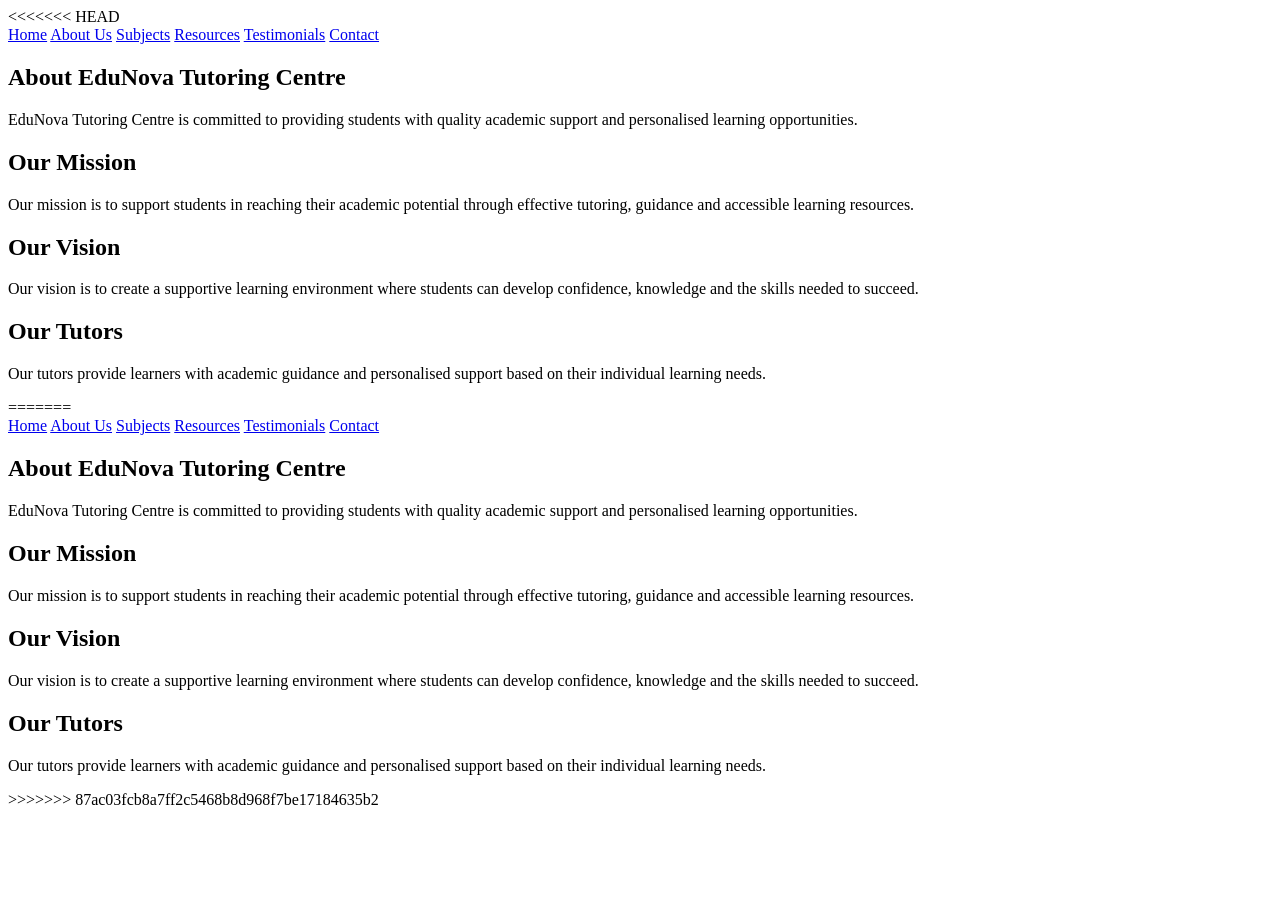
==== HTML/about.html @ dc05d326 "Add files via upload" ====
<<<<<<< HEAD
<!DOCTYPE html>
<html lang="en">

<head>
    <meta charset="UTF-8">
    <meta name="viewport" content="width=device-width, initial-scale=1.0">

    <title>About Us | EduNova Tutoring Centre</title>

    <link rel="stylesheet" href="../CSS/style.css">
</head>

<body>

    <!-- Header and navigation -->
    <header>
        <nav>
            <a href="index.html">Home</a>
            <a href="about.html">About Us</a>
            <a href="subjects.html">Subjects</a>
            <a href="resources.html">Resources</a>
            <a href="testimonials.html">Testimonials</a>
            <a href="contact.html">Contact</a>
        </nav>
    </header>

<!-- About Us content -->
<main>

    <section>
        <h1>About EduNova Tutoring Centre</h1>

        <p>
            EduNova Tutoring Centre is committed to providing
            students with quality academic support and
            personalised learning opportunities.
        </p>
    </section>

    <section>
        <h2>Our Mission</h2>

        <p>
            Our mission is to support students in reaching their
            academic potential through effective tutoring,
            guidance and accessible learning resources.
        </p>
    </section>

    <section>
        <h2>Our Vision</h2>

        <p>
            Our vision is to create a supportive learning
            environment where students can develop confidence,
            knowledge and the skills needed to succeed.
        </p>
    </section>

    <section>
        <h2>Our Tutors</h2>

        <p>
            Our tutors provide learners with academic guidance
            and personalised support based on their individual
            learning needs.
        </p>
    </section>

</main>

    <!-- Website footer -->
    <footer>

    </footer>

</body>

=======
<!DOCTYPE html>
<html lang="en">

<head>
    <meta charset="UTF-8">
    <meta name="viewport" content="width=device-width, initial-scale=1.0">

    <title>About Us | EduNova Tutoring Centre</title>

    <link rel="stylesheet" href="../CSS/style.css">
</head>

<body>

    <!-- Header and navigation -->
    <header>
        <nav>
            <a href="index.html">Home</a>
            <a href="about.html">About Us</a>
            <a href="subjects.html">Subjects</a>
            <a href="resources.html">Resources</a>
            <a href="testimonials.html">Testimonials</a>
            <a href="contact.html">Contact</a>
        </nav>
    </header>

<!-- About Us content -->
<main>

    <section>
        <h1>About EduNova Tutoring Centre</h1>

        <p>
            EduNova Tutoring Centre is committed to providing
            students with quality academic support and
            personalised learning opportunities.
        </p>
    </section>

    <section>
        <h2>Our Mission</h2>

        <p>
            Our mission is to support students in reaching their
            academic potential through effective tutoring,
            guidance and accessible learning resources.
        </p>
    </section>

    <section>
        <h2>Our Vision</h2>

        <p>
            Our vision is to create a supportive learning
            environment where students can develop confidence,
            knowledge and the skills needed to succeed.
        </p>
    </section>

    <section>
        <h2>Our Tutors</h2>

        <p>
            Our tutors provide learners with academic guidance
            and personalised support based on their individual
            learning needs.
        </p>
    </section>

</main>

    <!-- Website footer -->
    <footer>

    </footer>

</body>

>>>>>>> 87ac03fcb8a7ff2c5468b8d968f7be17184635b2
</html>
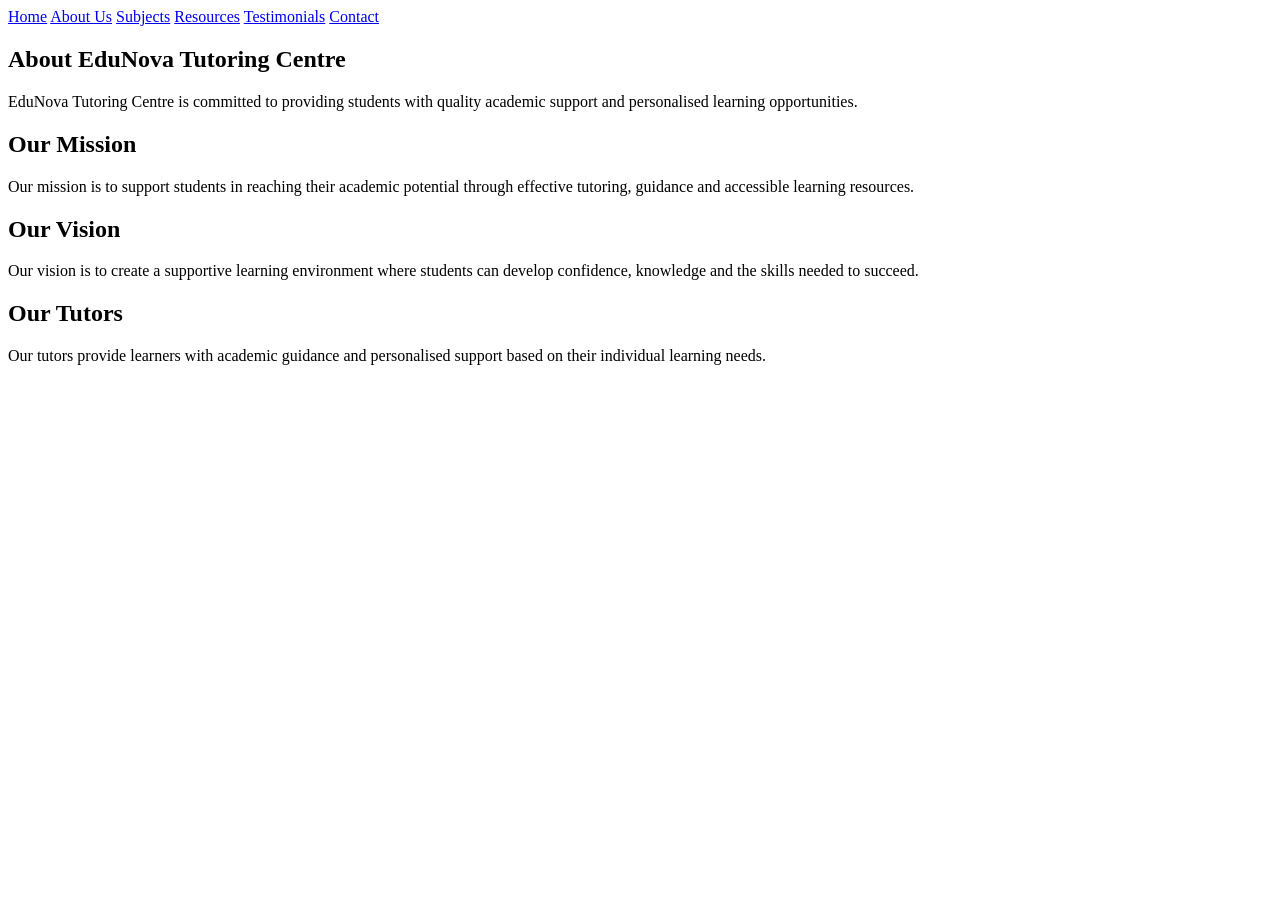
==== commit 87bf17de: "Add files via upload" ====
--- a/HTML/about.html
+++ b/HTML/about.html
@@ -1,4 +1,3 @@
-<<<<<<< HEAD
 <!DOCTYPE html>
 <html lang="en">
 
@@ -77,84 +76,4 @@
 
 </body>
 
-=======
-<!DOCTYPE html>
-<html lang="en">
-
-<head>
-    <meta charset="UTF-8">
-    <meta name="viewport" content="width=device-width, initial-scale=1.0">
-
-    <title>About Us | EduNova Tutoring Centre</title>
-
-    <link rel="stylesheet" href="../CSS/style.css">
-</head>
-
-<body>
-
-    <!-- Header and navigation -->
-    <header>
-        <nav>
-            <a href="index.html">Home</a>
-            <a href="about.html">About Us</a>
-            <a href="subjects.html">Subjects</a>
-            <a href="resources.html">Resources</a>
-            <a href="testimonials.html">Testimonials</a>
-            <a href="contact.html">Contact</a>
-        </nav>
-    </header>
-
-<!-- About Us content -->
-<main>
-
-    <section>
-        <h1>About EduNova Tutoring Centre</h1>
-
-        <p>
-            EduNova Tutoring Centre is committed to providing
-            students with quality academic support and
-            personalised learning opportunities.
-        </p>
-    </section>
-
-    <section>
-        <h2>Our Mission</h2>
-
-        <p>
-            Our mission is to support students in reaching their
-            academic potential through effective tutoring,
-            guidance and accessible learning resources.
-        </p>
-    </section>
-
-    <section>
-        <h2>Our Vision</h2>
-
-        <p>
-            Our vision is to create a supportive learning
-            environment where students can develop confidence,
-            knowledge and the skills needed to succeed.
-        </p>
-    </section>
-
-    <section>
-        <h2>Our Tutors</h2>
-
-        <p>
-            Our tutors provide learners with academic guidance
-            and personalised support based on their individual
-            learning needs.
-        </p>
-    </section>
-
-</main>
-
-    <!-- Website footer -->
-    <footer>
-
-    </footer>
-
-</body>
-
->>>>>>> 87ac03fcb8a7ff2c5468b8d968f7be17184635b2
 </html>
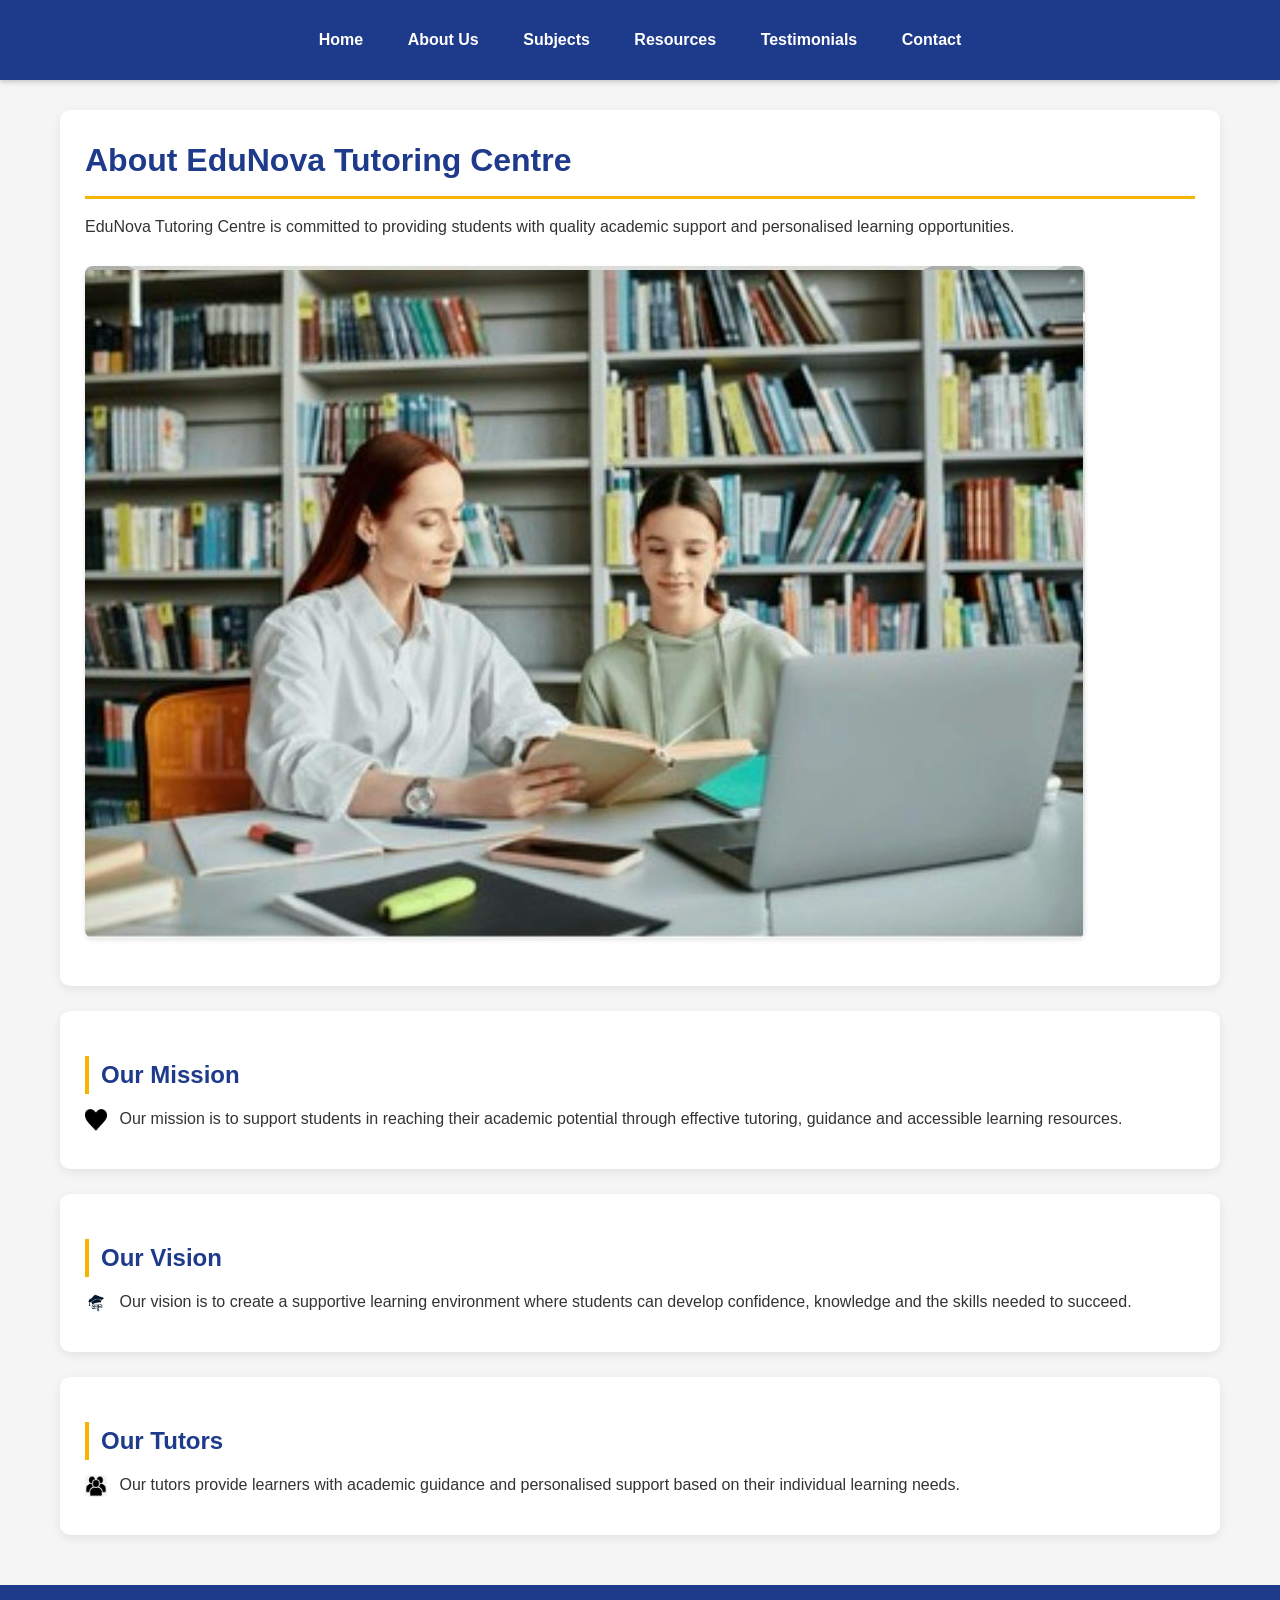
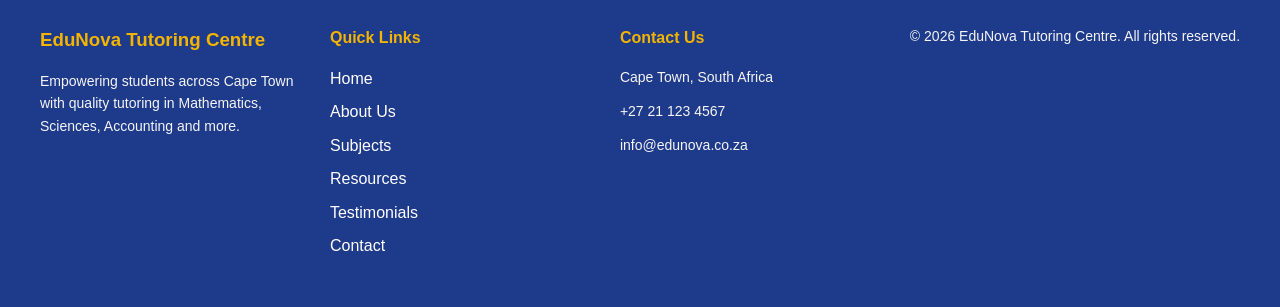
==== commit add9ea15: "Add files via upload" ====
--- a/HTML/about.html
+++ b/HTML/about.html
@@ -35,44 +35,58 @@
             students with quality academic support and
             personalised learning opportunities.
         </p>
+            <img src="../MEDIA/images/tutoring-session.jpeg" alt="Tutoring session in progress" class="home-image">
     </section>
 
     <section>
-        <h2>Our Mission</h2>
-
-        <p>
-            Our mission is to support students in reaching their
-            academic potential through effective tutoring,
-            guidance and accessible learning resources.
-        </p>
+    <h2>Our Mission</h2>
+    <p><img src="../MEDIA/icons/heart.jpeg" alt="" class="icon-img"> Our mission is to support students in reaching their academic potential through effective tutoring, guidance and accessible learning resources.</p>
     </section>
 
-    <section>
-        <h2>Our Vision</h2>
+  <section>
+    <h2>Our Vision</h2>
+    <p><img src="../MEDIA/icons/graduation-cap.jpeg" alt="" class="icon-img"> Our vision is to create a supportive learning environment where students can develop confidence, knowledge and the skills needed to succeed.</p>
+  </section>
 
-        <p>
-            Our vision is to create a supportive learning
-            environment where students can develop confidence,
-            knowledge and the skills needed to succeed.
-        </p>
-    </section>
-
-    <section>
-        <h2>Our Tutors</h2>
-
-        <p>
-            Our tutors provide learners with academic guidance
-            and personalised support based on their individual
-            learning needs.
-        </p>
-    </section>
+  <section>
+    <h2>Our Tutors</h2>
+    <p><img src="../MEDIA/icons/users.jpeg" alt="" class="icon-img"> Our tutors provide learners with academic guidance and personalised support based on their individual learning needs.</p>
+  </section>
 
 </main>
 
     <!-- Website footer -->
     <footer>
+  <div class="container footer-content">
+    <div class="footer-about">
+      <h3>EduNova Tutoring Centre</h3>
+      <p>Empowering students across Cape Town with quality tutoring in Mathematics, Sciences, Accounting and more.</p>
+    </div>
 
-    </footer>
+    <div class="footer-links">
+      <h4>Quick Links</h4>
+      <ul>
+        <li><a href="index.html">Home</a></li>
+        <li><a href="about.html">About Us</a></li>
+        <li><a href="subjects.html">Subjects</a></li>
+        <li><a href="resources.html">Resources</a></li>
+        <li><a href="testimonials.html">Testimonials</a></li>
+        <li><a href="contact.html">Contact</a></li>
+      </ul>
+    </div>
+
+    <div class="footer-contact">
+      <h4>Contact Us</h4>
+      <p> Cape Town, South Africa</p>
+      <p> +27 21 123 4567</p>
+      <p> info@edunova.co.za</p>
+    </div>
+
+    <div class="footer-bottom">
+      <p>&copy; 2026 EduNova Tutoring Centre. All rights reserved.</p>
+    </div>
+  </div>
+</footer>
 
 </body>
 
--- a/CSS/style.css
+++ b/CSS/style.css
@@ -0,0 +1,251 @@
+* {
+    margin: 0;
+    padding: 0;
+    box-sizing: border-box;
+}
+
+body {
+    font-family: 'Open Sans', Arial, sans-serif;
+    line-height: 1.6;
+    color: #333333;
+    background-color: #F5F5F5;
+}
+
+.icon-img {
+    width: 22px;
+    height: 22px;
+    vertical-align: middle;
+    margin-right: 8px;
+    border-radius: 3px;
+}
+
+.home-image {
+    max-width: 100%;
+    height: auto;
+    margin: 15px 0;
+    border-radius: 8px;
+    box-shadow: 0 2px 5px rgba(0,0,0,0.1);
+}
+
+header {
+    background-color: #1E3A8A;
+    padding: 15px 0;
+    box-shadow: 0 2px 5px rgba(0,0,0,0.2);
+}
+
+nav {
+    text-align: center;
+}
+
+nav a {
+    color: #FFFFFF;
+    text-decoration: none;
+    padding: 12px 20px;
+    display: inline-block;
+    font-weight: 600;
+    transition: background-color 0.3s ease;
+}
+
+nav a:hover {
+    background-color: #F4B400;
+    color: #1E3A8A;
+    border-radius: 4px;
+}
+
+main {
+    max-width: 1200px;
+    margin: 30px auto;
+    padding: 0 20px;
+}
+
+section {
+    background: #FFFFFF;
+    padding: 25px;
+    margin-bottom: 25px;
+    border-radius: 10px;
+    box-shadow: 0 3px 10px rgba(0,0,0,0.08);
+}
+
+h1, h2, h3, h4 {
+    font-family: 'Poppins', Arial, sans-serif;
+    font-weight: 700;
+}
+
+h1 {
+    color: #1E3A8A;
+    font-size: 2em;
+    margin-bottom: 15px;
+    border-bottom: 3px solid #F4B400;
+    padding-bottom: 10px;
+}
+
+h2 {
+    color: #1E3A8A;
+    font-size: 1.5em;
+    margin: 20px 0 12px;
+    border-left: 4px solid #F4B400;
+    padding-left: 12px;
+}
+
+p {
+    margin-bottom: 12px;
+    font-size: 16px;
+}
+
+ul {
+    margin: 15px 0 15px 30px;
+}
+
+ul li {
+    margin-bottom: 8px;
+    font-size: 16px;
+}
+
+a {
+    color: #1E3A8A;
+    text-decoration: none;
+    transition: color 0.3s ease;
+}
+
+a:hover {
+    color: #F4B400;
+    text-decoration: underline;
+}
+
+section > a {
+    display: inline-block;
+    background: #1E3A8A;
+    color: #FFFFFF;
+    padding: 10px 20px;
+    margin: 10px 15px 10px 0;
+    border-radius: 5px;
+    font-weight: 600;
+    border: 2px solid #1E3A8A;
+    transition: all 0.3s ease;
+}
+
+section > a:hover {
+    background: #F4B400;
+    border-color: #F4B400;
+    color: #1E3A8A;
+    text-decoration: none;
+}
+
+button, input[type="submit"] {
+    background: #1E3A8A;
+    color: #FFFFFF;
+    border: 2px solid #1E3A8A;
+    padding: 12px 25px;
+    border-radius: 5px;
+    font-size: 16px;
+    cursor: pointer;
+    margin-top: 10px;
+    font-weight: 600;
+    transition: all 0.3s ease;
+}
+
+button:hover, input[type="submit"]:hover {
+    background: #F4B400;
+    border-color: #F4B400;
+    color: #1E3A8A;
+}
+
+form label {
+    display: block;
+    margin-top: 15px;
+    margin-bottom: 5px;
+    font-weight: 600;
+    color: #1E3A8A;
+}
+
+form input, form textarea {
+    width: 100%;
+    padding: 10px;
+    border: 2px solid #E0E0E0;
+    border-radius: 4px;
+    font-size: 15px;
+    font-family: 'Open Sans', sans-serif;
+    transition: border-color 0.3s ease;
+}
+
+form input:focus, form textarea:focus {
+    outline: none;
+    border-color: #1E3A8A;
+}
+
+form textarea {
+    min-height: 120px;
+}
+
+footer {
+    background-color: #1E3A8A;
+    color: #FFFFFF;
+    padding: 40px 20px;
+    margin-top: 50px;
+}
+
+.container {
+    max-width: 1200px;
+    margin: 0 auto;
+}
+
+.footer-content {
+    display: flex;
+    flex-wrap: wrap;
+    gap: 30px;
+    justify-content: space-between;
+}
+
+.footer-about, .footer-links, .footer-contact {
+    flex: 1;
+    min-width: 200px;
+}
+
+footer h3, footer h4 {
+    color: #F4B400;
+    margin-bottom: 15px;
+}
+
+footer p {
+    color: #F5F5F5;
+    font-size: 14px;
+}
+
+.footer-links ul {
+    list-style: none;
+    margin: 0;
+    padding: 0;
+}
+
+.footer-links li {
+    margin-bottom: 8px;
+}
+
+.footer-links a {
+    color: #FFFFFF;
+    text-decoration: none;
+    transition: color 0.3s ease;
+}
+
+.footer-links a:hover {
+    color: #F4B400;
+    text-decoration: underline;
+}
+
+@media (max-width: 768px) {
+    nav a {
+        padding: 10px 12px;
+        font-size: 15px;
+    }
+
+    section {
+        padding: 18px;
+    }
+
+    h1 { font-size: 1.6em; }
+    h2 { font-size: 1.3em; }
+
+    .footer-content {
+        flex-direction: column;
+    }
+}
